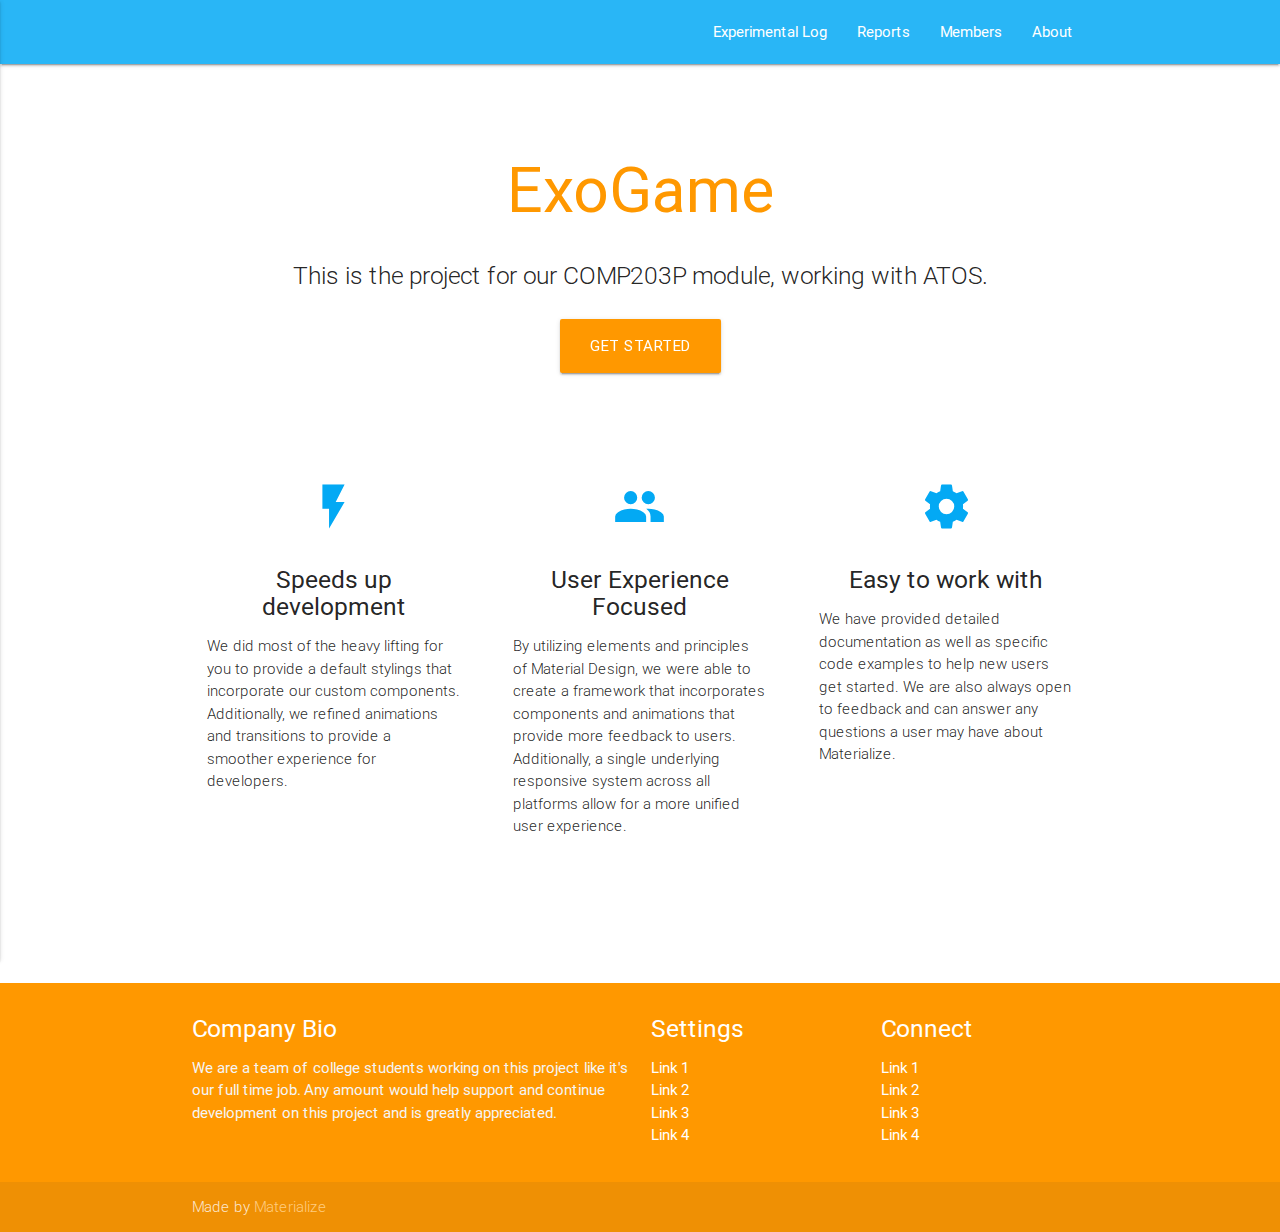
==== index.html @ fd26c018 "First commit" ====
<!DOCTYPE html>
<html lang="en">
<head>
  <meta http-equiv="Content-Type" content="text/html; charset=UTF-8"/>
  <meta name="viewport" content="width=device-width, initial-scale=1, maximum-scale=1.0"/>
  <title>ATOS Gamification Project - Team 17</title>

  <!-- CSS  -->
  <link href="https://fonts.googleapis.com/icon?family=Material+Icons" rel="stylesheet">
  <link href="css/materialize.css" type="text/css" rel="stylesheet" media="screen,projection"/>
  <link href="css/style.css" type="text/css" rel="stylesheet" media="screen,projection"/>
</head>
<body>
  <nav class="light-blue lighten-1" role="navigation">
    <div class="nav-wrapper container"><a id="logo-container" href="#" class="brand-logo"></a>
      
      <ul class="right hide-on-med-and-down">
        <li><a href="\C:\Users\DellPC\Desktop\ExoGame\about.html">About</a></li>
      </ul>

      <ul id="nav-mobile" class="side-nav">
        <li><a href="\C:\Users\DellPC\Desktop\ExoGame\about.html">About</a></li>
      </ul>
      
       <ul class="right hide-on-med-and-down">
        <li><a href="#">Members</a></li>
      </ul>

      <ul id="nav-mobile" class="side-nav">
        <li><a href="#">Members</a></li>
      </ul>

       <ul class="right hide-on-med-and-down">
        <li><a href="#">Reports</a></li>
      </ul>

      <ul id="nav-mobile" class="side-nav">
        <li><a href="#">Reports</a></li>
      </ul>

       <ul class="right hide-on-med-and-down">
        <li><a href="#">Experimental Log</a></li>
      </ul>

      <ul id="nav-mobile" class="side-nav">
        <li><a href="#">Experimental Log</a></li>
      </ul>


      <a href="#" data-activates="nav-mobile" class="button-collapse"><i class="material-icons">menu</i></a>
    </div>
  </nav>
  <div class="section no-pad-bot" id="index-banner">
    <div class="container">
      <br><br>
      <h1 class="header center orange-text">ExoGame</h1>
      <div class="row center">
        <h5 class="header col s12 light">This is the project for our COMP203P module, working with ATOS.</h5>
      </div>
      <div class="row center">
        <a href="http://materializecss.com/getting-started.html" id="download-button" class="btn-large waves-effect waves-light orange">Get Started</a>
      </div>
      <br><br>

    </div>
  </div>


  <div class="container">
    <div class="section">

      <!--   Icon Section   -->
      <div class="row">
        <div class="col s12 m4">
          <div class="icon-block">
            <h2 class="center light-blue-text"><i class="material-icons">flash_on</i></h2>
            <h5 class="center">Speeds up development</h5>

            <p class="light">We did most of the heavy lifting for you to provide a default stylings that incorporate our custom components. Additionally, we refined animations and transitions to provide a smoother experience for developers.</p>
          </div>
        </div>

        <div class="col s12 m4">
          <div class="icon-block">
            <h2 class="center light-blue-text"><i class="material-icons">group</i></h2>
            <h5 class="center">User Experience Focused</h5>

            <p class="light">By utilizing elements and principles of Material Design, we were able to create a framework that incorporates components and animations that provide more feedback to users. Additionally, a single underlying responsive system across all platforms allow for a more unified user experience.</p>
          </div>
        </div>

        <div class="col s12 m4">
          <div class="icon-block">
            <h2 class="center light-blue-text"><i class="material-icons">settings</i></h2>
            <h5 class="center">Easy to work with</h5>

            <p class="light">We have provided detailed documentation as well as specific code examples to help new users get started. We are also always open to feedback and can answer any questions a user may have about Materialize.</p>
          </div>
        </div>
      </div>

    </div>
    <br><br>

    <div class="section">

    </div>
  </div>

  <footer class="page-footer orange">
    <div class="container">
      <div class="row">
        <div class="col l6 s12">
          <h5 class="white-text">Company Bio</h5>
          <p class="grey-text text-lighten-4">We are a team of college students working on this project like it's our full time job. Any amount would help support and continue development on this project and is greatly appreciated.</p>


        </div>
        <div class="col l3 s12">
          <h5 class="white-text">Settings</h5>
          <ul>
            <li><a class="white-text" href="#!">Link 1</a></li>
            <li><a class="white-text" href="#!">Link 2</a></li>
            <li><a class="white-text" href="#!">Link 3</a></li>
            <li><a class="white-text" href="#!">Link 4</a></li>
          </ul>
        </div>
        <div class="col l3 s12">
          <h5 class="white-text">Connect</h5>
          <ul>
            <li><a class="white-text" href="#!">Link 1</a></li>
            <li><a class="white-text" href="#!">Link 2</a></li>
            <li><a class="white-text" href="#!">Link 3</a></li>
            <li><a class="white-text" href="#!">Link 4</a></li>
          </ul>
        </div>
      </div>
    </div>
    <div class="footer-copyright">
      <div class="container">
      Made by <a class="orange-text text-lighten-3" href="http://materializecss.com">Materialize</a>
      </div>
    </div>
  </footer>


  <!--  Scripts-->
  <script src="https://code.jquery.com/jquery-2.1.1.min.js"></script>
  <script src="js/materialize.js"></script>
  <script src="js/init.js"></script>

  </body>
</html>
---- css/style.css ----
.icon-block {
  padding: 0 15px;
}
.icon-block .material-icons {
	font-size: inherit;
}
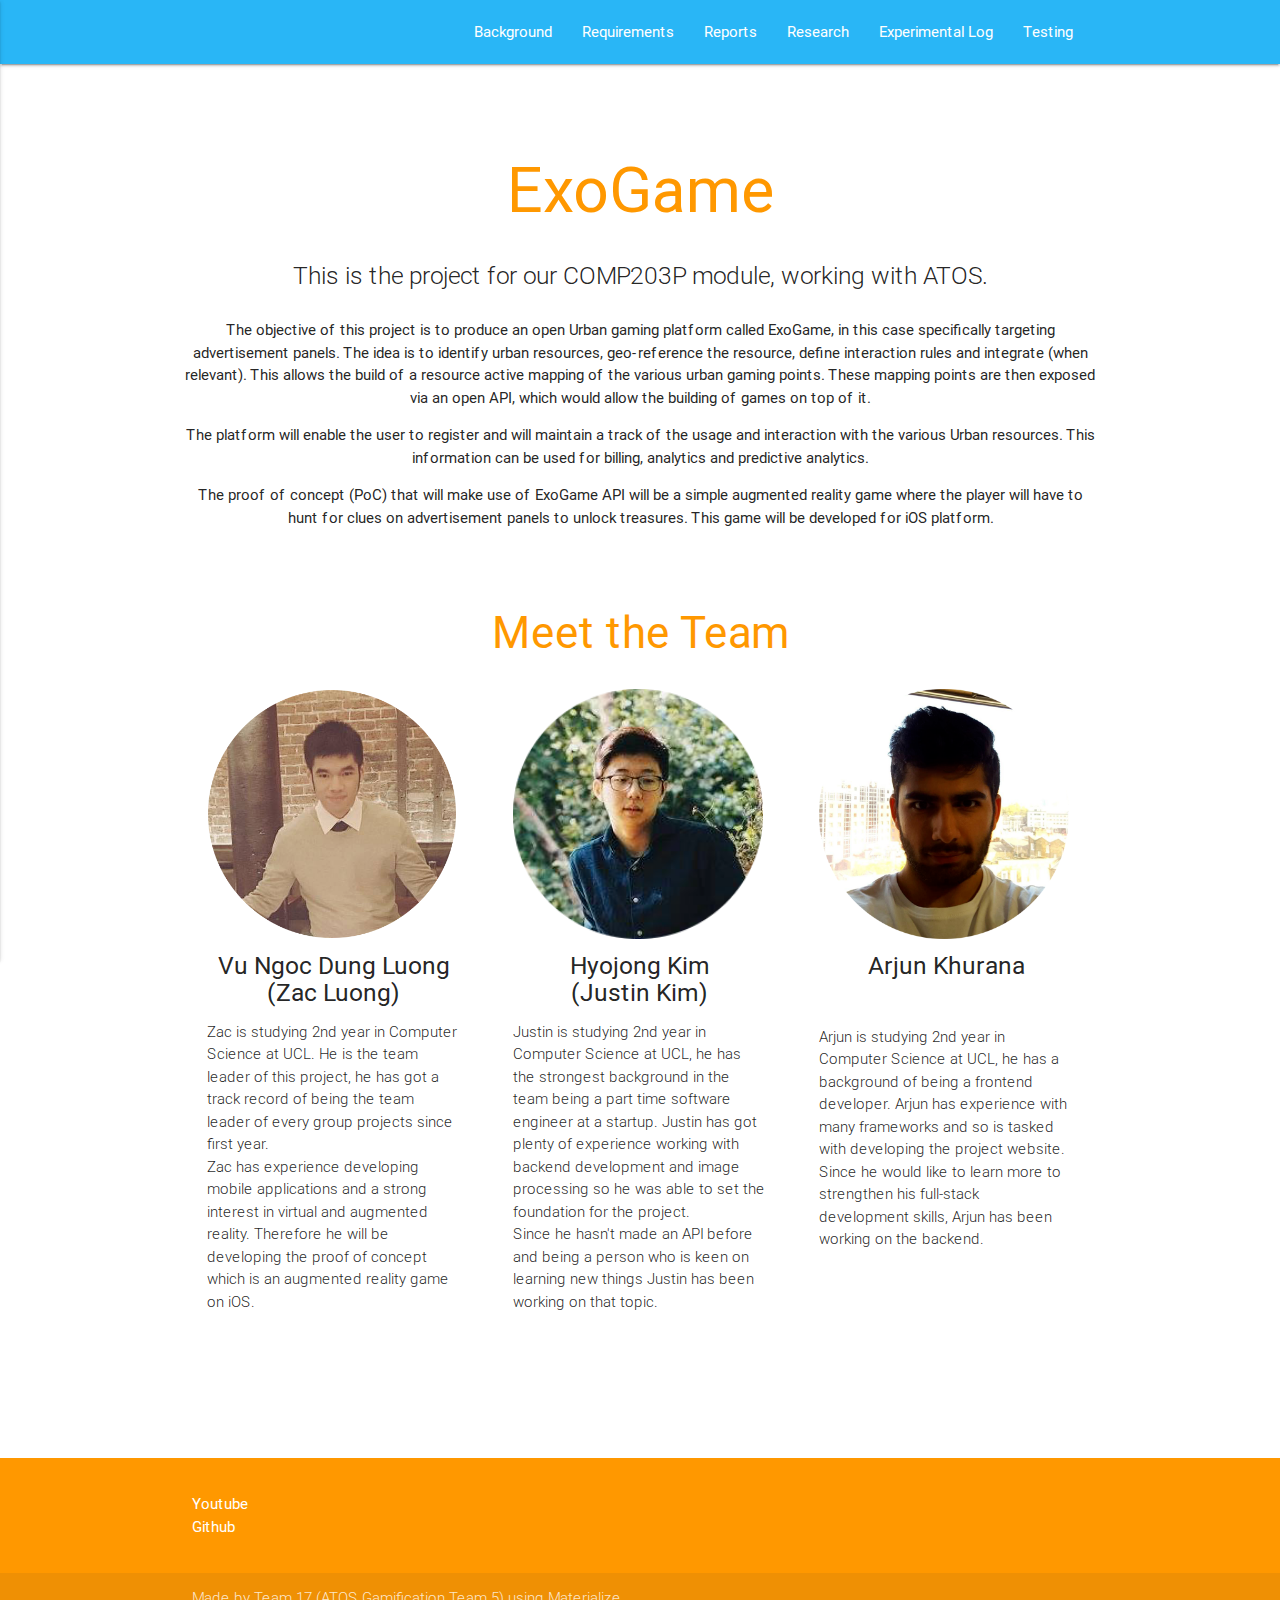
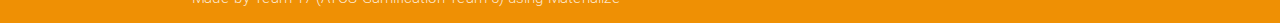
==== commit f57fc423: "Finished the index.html" ====
--- a/index.html
+++ b/index.html
@@ -15,37 +15,52 @@
     <div class="nav-wrapper container"><a id="logo-container" href="#" class="brand-logo"></a>
       
       <ul class="right hide-on-med-and-down">
-        <li><a href="\C:\Users\DellPC\Desktop\ExoGame\about.html">About</a></li>
+        <li><a href="testing.html">Testing</a></li>
       </ul>
 
       <ul id="nav-mobile" class="side-nav">
-        <li><a href="\C:\Users\DellPC\Desktop\ExoGame\about.html">About</a></li>
+        <li><a href="testing.html">Testing</a></li>
       </ul>
-      
-       <ul class="right hide-on-med-and-down">
-        <li><a href="#">Members</a></li>
+
+      <ul class="right hide-on-med-and-down">
+        <li><a href="log.html">Experimental Log</a></li>
       </ul>
 
       <ul id="nav-mobile" class="side-nav">
-        <li><a href="#">Members</a></li>
+        <li><a href="log.html">Experimental Log</a></li>
+      </ul>
+
+      <ul class="right hide-on-med-and-down">
+        <li><a href="research.html">Research</a></li>
+      </ul>
+
+      <ul id="nav-mobile" class="side-nav">
+        <li><a href="research.html">Research</a></li>
       </ul>
 
        <ul class="right hide-on-med-and-down">
-        <li><a href="#">Reports</a></li>
+        <li><a href="reports.html">Reports</a></li>
       </ul>
 
       <ul id="nav-mobile" class="side-nav">
-        <li><a href="#">Reports</a></li>
+        <li><a href="reports.html">Reports</a></li>
       </ul>
 
-       <ul class="right hide-on-med-and-down">
-        <li><a href="#">Experimental Log</a></li>
+      <ul class="right hide-on-med-and-down">
+        <li><a href="requirements.html">Requirements</a></li>
       </ul>
 
       <ul id="nav-mobile" class="side-nav">
-        <li><a href="#">Experimental Log</a></li>
+        <li><a href="requirements.html">Requirements</a></li>
       </ul>
 
+      <ul class="right hide-on-med-and-down">
+        <li><a href="background.html">Background</a></li>
+      </ul>
+
+      <ul id="nav-mobile" class="side-nav">
+        <li><a href="background.html">Background</a></li>
+      </ul>
 
       <a href="#" data-activates="nav-mobile" class="button-collapse"><i class="material-icons">menu</i></a>
     </div>
@@ -58,43 +73,57 @@
         <h5 class="header col s12 light">This is the project for our COMP203P module, working with ATOS.</h5>
       </div>
       <div class="row center">
-        <a href="http://materializecss.com/getting-started.html" id="download-button" class="btn-large waves-effect waves-light orange">Get Started</a>
+        <p>The objective of this project is to produce an open Urban gaming platform called ExoGame, in this case specifically targeting advertisement panels. The idea is to identify urban resources, geo-reference the resource, define interaction rules and integrate (when relevant). This allows the build of a resource active mapping of the various urban gaming points. These mapping points are then exposed via an open API, which would allow the building of games on top of it.
+        </p>
+        <p>
+        The platform will enable the user to register and will maintain a track of the usage and interaction with the various Urban resources. This information can be used for billing, analytics and predictive analytics.
+        </p>
+        <p>
+        The proof of concept (PoC) that will make use of ExoGame API will be a simple augmented reality game where the player will have to hunt for clues on advertisement panels to unlock treasures. This game will be developed for iOS platform.
+        </p>
       </div>
-      <br><br>
-
     </div>
   </div>
-
-
+<br>
   <div class="container">
+    <h3 class="header center orange-text">Meet the Team</h3>
     <div class="section">
 
       <!--   Icon Section   -->
       <div class="row">
         <div class="col s12 m4">
           <div class="icon-block">
-            <h2 class="center light-blue-text"><i class="material-icons">flash_on</i></h2>
-            <h5 class="center">Speeds up development</h5>
+            <img src="assets/zac.png" align="center" alt="zac" height="250" width="250">
+            <h5 class="center">Vu Ngoc Dung Luong <br>(Zac Luong)</h5>
 
-            <p class="light">We did most of the heavy lifting for you to provide a default stylings that incorporate our custom components. Additionally, we refined animations and transitions to provide a smoother experience for developers.</p>
+            <p class="light">Zac is studying 2nd year in Computer Science at UCL. He is the team leader of this project, he has got a track record of being the team leader of every group projects since first year.<br>
+           Zac has experience developing mobile applications and a strong interest in virtual and augmented reality. Therefore he will be developing the proof of concept which is an augmented reality game on iOS.<br> 
+            </p>
           </div>
         </div>
 
         <div class="col s12 m4">
           <div class="icon-block">
-            <h2 class="center light-blue-text"><i class="material-icons">group</i></h2>
-            <h5 class="center">User Experience Focused</h5>
+            <img src="assets/justin.png" align="center" alt="justin" height="250" width="250">
+            <h5 class="center">Hyojong Kim <br>(Justin Kim)</h5>
 
-            <p class="light">By utilizing elements and principles of Material Design, we were able to create a framework that incorporates components and animations that provide more feedback to users. Additionally, a single underlying responsive system across all platforms allow for a more unified user experience.</p>
+            <p class="light">Justin is studying 2nd year in Computer Science at UCL, he has the strongest background in the team being a part time software engineer at a startup. Justin has got plenty of experience working with backend development and image processing so he was able to set the foundation for the project.
+            <br>
+            Since he hasn't made an API before and being a person who is keen on learning new things Justin has been working on that topic.
+            </p>
           </div>
         </div>
 
         <div class="col s12 m4">
           <div class="icon-block">
-            <h2 class="center light-blue-text"><i class="material-icons">settings</i></h2>
-            <h5 class="center">Easy to work with</h5>
+            <img src="assets/arjun.png" align="center" alt="arjun" height="250" width="250">
+            <h5 class="center">Arjun Khurana</h5><br>
 
-            <p class="light">We have provided detailed documentation as well as specific code examples to help new users get started. We are also always open to feedback and can answer any questions a user may have about Materialize.</p>
+            <p class="light">
+            Arjun is studying 2nd year in Computer Science at UCL, he has a background of being a frontend developer. Arjun has experience with many frameworks and so is tasked with developing the project website.
+            <br>
+            Since he would like to learn more to strengthen his full-stack development skills, Arjun has been working on the backend.
+            </p>
           </div>
         </div>
       </div>
@@ -110,35 +139,17 @@
   <footer class="page-footer orange">
     <div class="container">
       <div class="row">
-        <div class="col l6 s12">
-          <h5 class="white-text">Company Bio</h5>
-          <p class="grey-text text-lighten-4">We are a team of college students working on this project like it's our full time job. Any amount would help support and continue development on this project and is greatly appreciated.</p>
-
-
-        </div>
         <div class="col l3 s12">
-          <h5 class="white-text">Settings</h5>
           <ul>
-            <li><a class="white-text" href="#!">Link 1</a></li>
-            <li><a class="white-text" href="#!">Link 2</a></li>
-            <li><a class="white-text" href="#!">Link 3</a></li>
-            <li><a class="white-text" href="#!">Link 4</a></li>
-          </ul>
-        </div>
-        <div class="col l3 s12">
-          <h5 class="white-text">Connect</h5>
-          <ul>
-            <li><a class="white-text" href="#!">Link 1</a></li>
-            <li><a class="white-text" href="#!">Link 2</a></li>
-            <li><a class="white-text" href="#!">Link 3</a></li>
-            <li><a class="white-text" href="#!">Link 4</a></li>
+            <li><a class="white-text" href="https://www.youtube.com/channel/UCresXhI6er-6QvVIx_49cLQ">Youtube</a></li>
+            <li><a class="white-text" href="https://github.com/justinrol/ATOS-Gamification.git">Github</a></li>
           </ul>
         </div>
       </div>
     </div>
     <div class="footer-copyright">
       <div class="container">
-      Made by <a class="orange-text text-lighten-3" href="http://materializecss.com">Materialize</a>
+      Made by Team 17 (ATOS Gamification Team 5) using Materialize
       </div>
     </div>
   </footer>
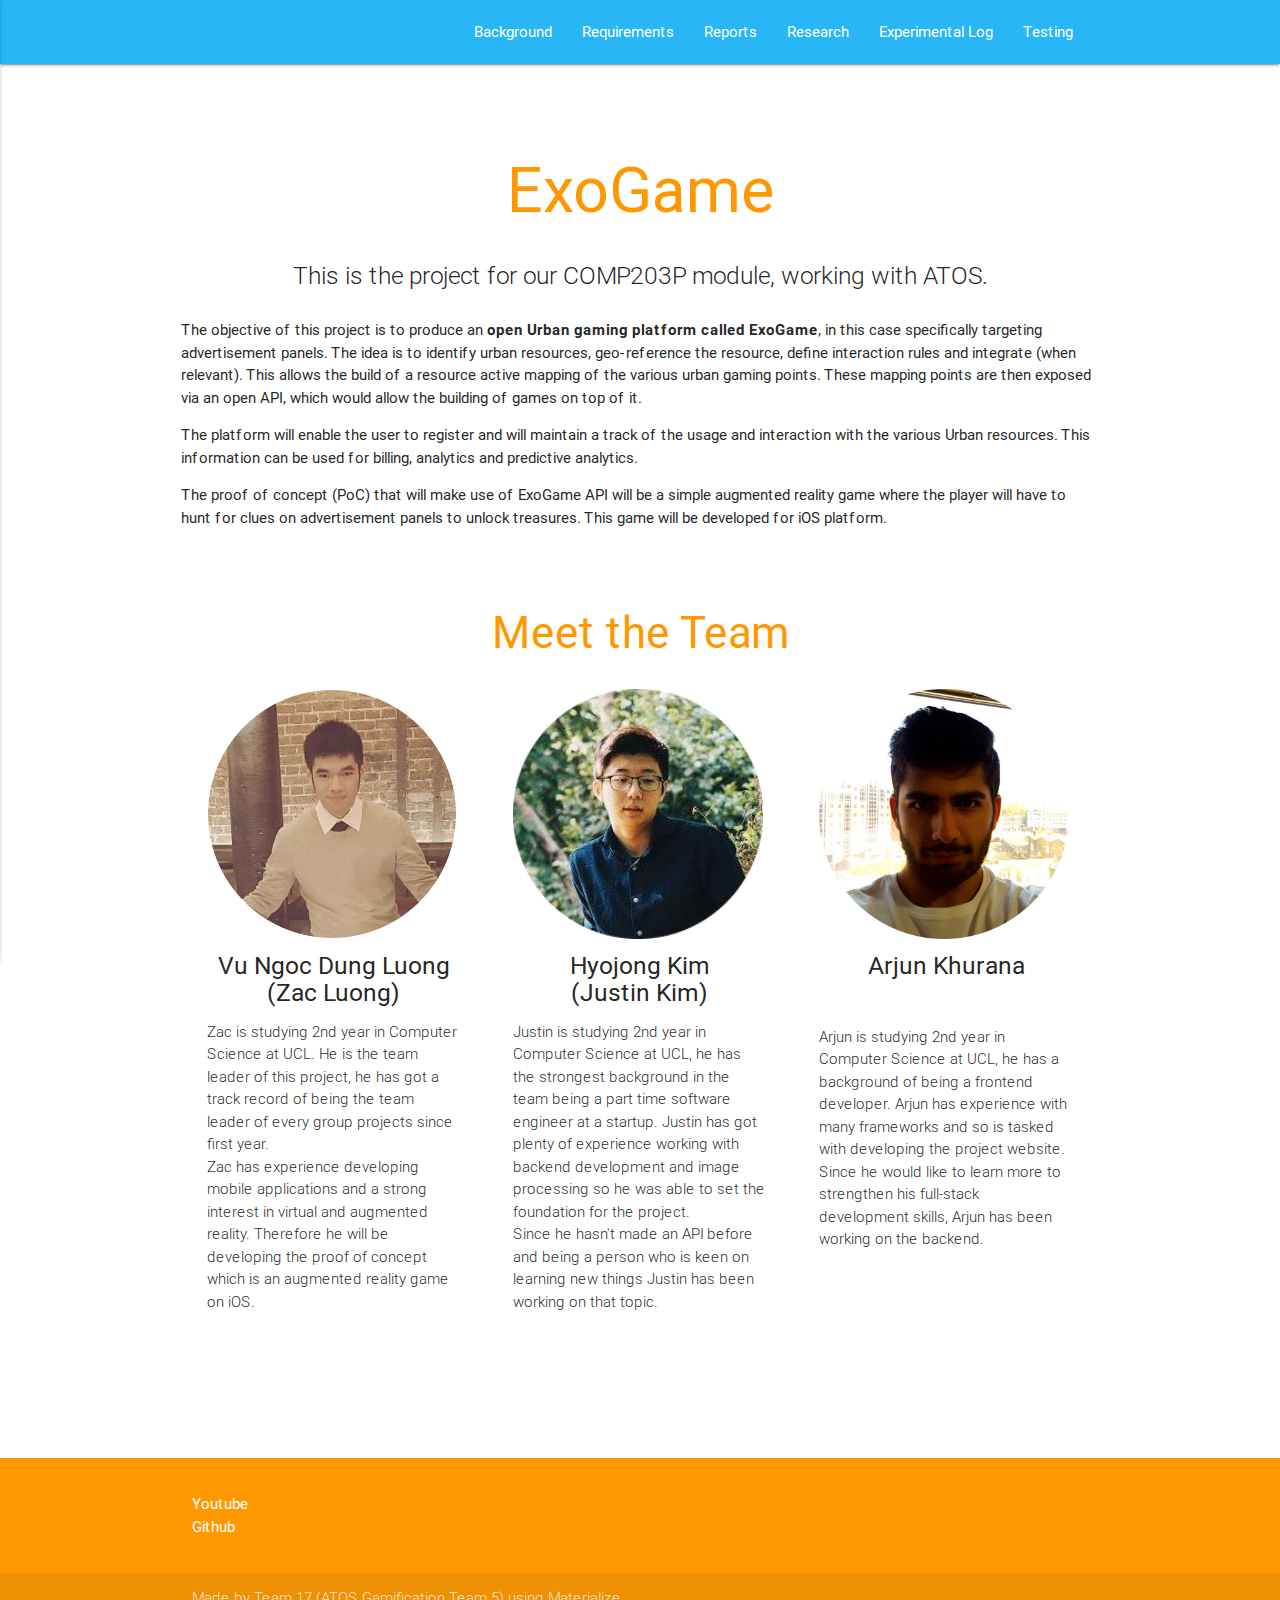
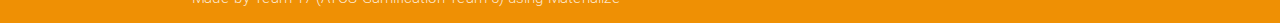
==== commit 7fde2194: "Changed text alignment in index.html" ====
--- a/index.html
+++ b/index.html
@@ -72,8 +72,8 @@
       <div class="row center">
         <h5 class="header col s12 light">This is the project for our COMP203P module, working with ATOS.</h5>
       </div>
-      <div class="row center">
-        <p>The objective of this project is to produce an open Urban gaming platform called ExoGame, in this case specifically targeting advertisement panels. The idea is to identify urban resources, geo-reference the resource, define interaction rules and integrate (when relevant). This allows the build of a resource active mapping of the various urban gaming points. These mapping points are then exposed via an open API, which would allow the building of games on top of it.
+      <div class="row">
+        <p>The objective of this project is to produce an <b>open Urban gaming platform called ExoGame</b>, in this case specifically targeting advertisement panels. The idea is to identify urban resources, geo-reference the resource, define interaction rules and integrate (when relevant). This allows the build of a resource active mapping of the various urban gaming points. These mapping points are then exposed via an open API, which would allow the building of games on top of it.
         </p>
         <p>
         The platform will enable the user to register and will maintain a track of the usage and interaction with the various Urban resources. This information can be used for billing, analytics and predictive analytics.
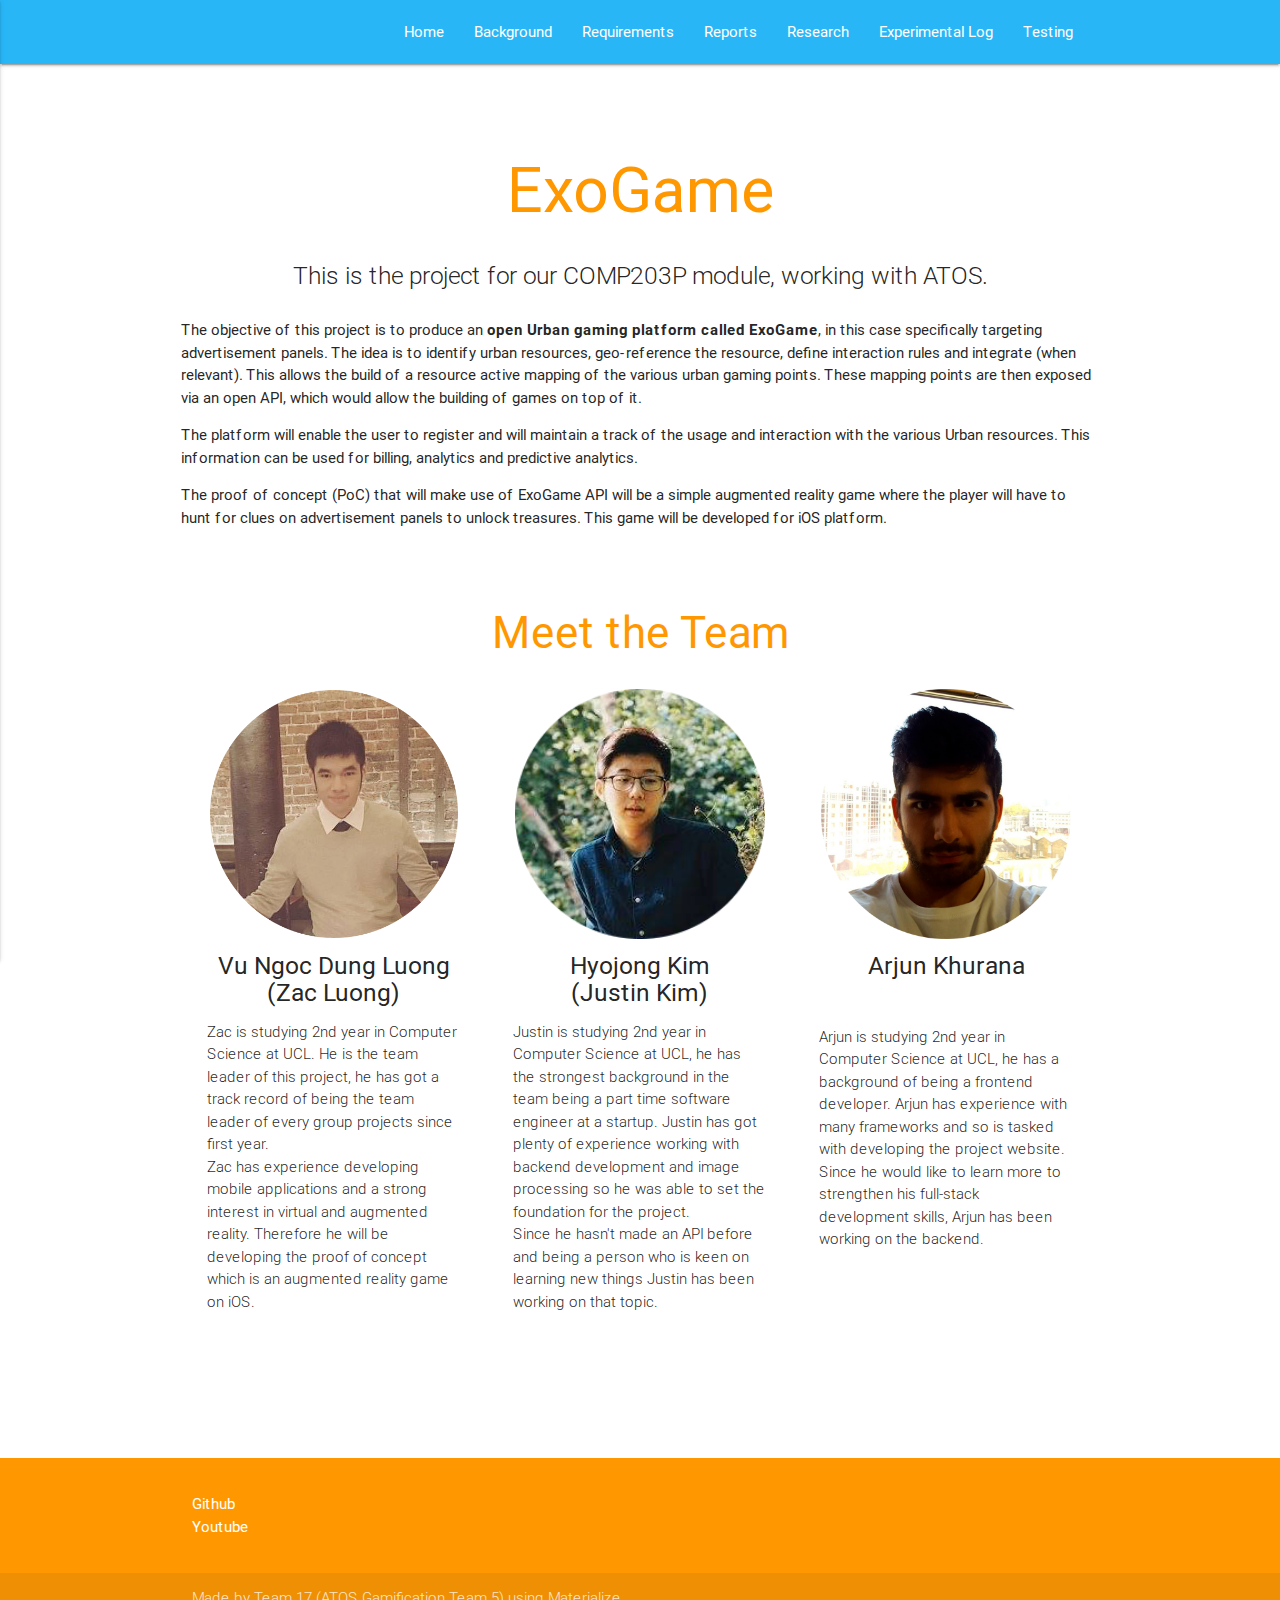
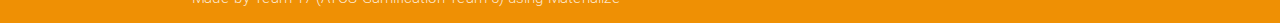
==== commit 94d9b66a: "First commit" ====
--- a/index.html
+++ b/index.html
@@ -60,6 +60,14 @@
 
       <ul id="nav-mobile" class="side-nav">
         <li><a href="background.html">Background</a></li>
+      </ul>
+
+       <ul class="right hide-on-med-and-down">
+        <li><a href="index.html">Home</a></li>
+      </ul>
+
+      <ul id="nav-mobile" class="side-nav">
+        <li><a href="index.html">Home</a></li>
       </ul>
 
       <a href="#" data-activates="nav-mobile" class="button-collapse"><i class="material-icons">menu</i></a>
@@ -141,8 +149,8 @@
       <div class="row">
         <div class="col l3 s12">
           <ul>
+            <li><a class="white-text" href="https://github.com/justinrol/ATOS-Gamification.git">Github</a></li>
             <li><a class="white-text" href="https://www.youtube.com/channel/UCresXhI6er-6QvVIx_49cLQ">Youtube</a></li>
-            <li><a class="white-text" href="https://github.com/justinrol/ATOS-Gamification.git">Github</a></li>
           </ul>
         </div>
       </div>
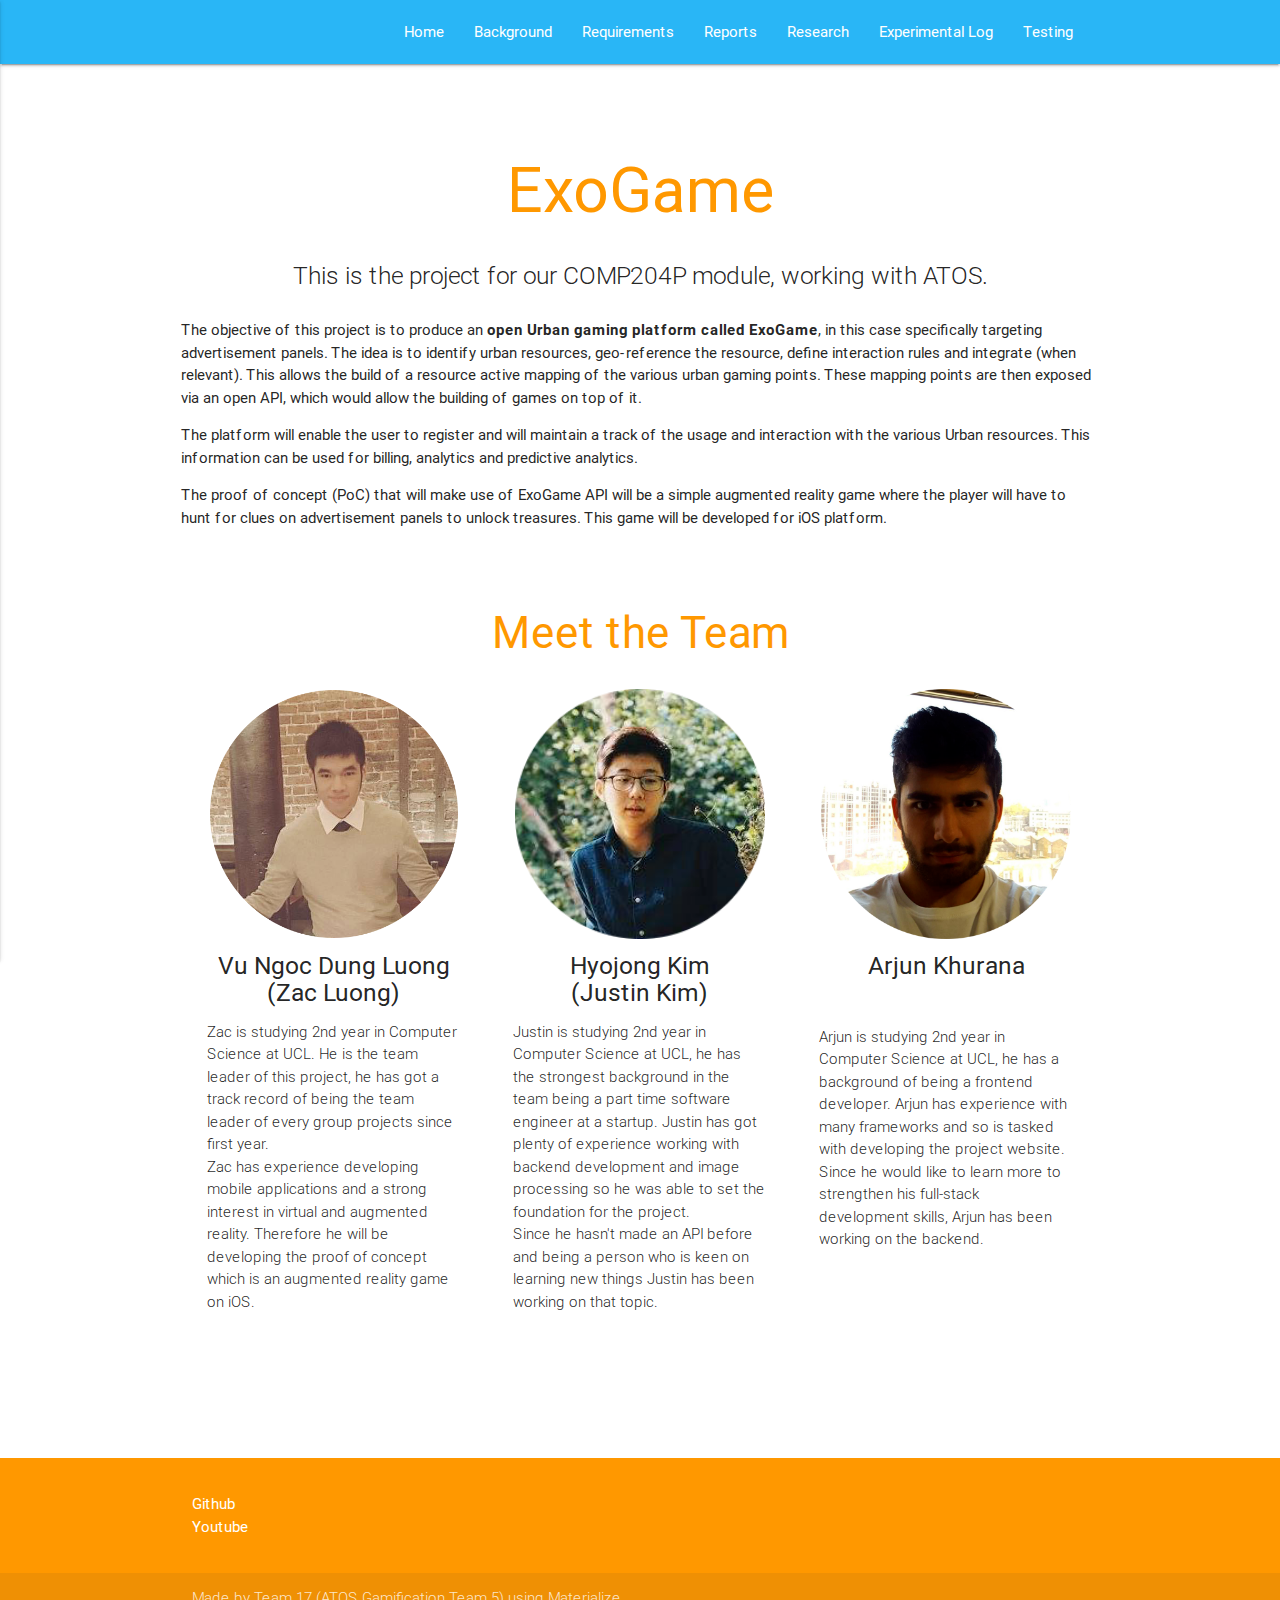
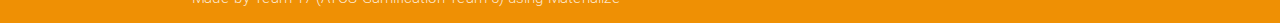
==== commit 97576461: "Added Research Page" ====
--- a/index.html
+++ b/index.html
@@ -78,7 +78,7 @@
       <br><br>
       <h1 class="header center orange-text">ExoGame</h1>
       <div class="row center">
-        <h5 class="header col s12 light">This is the project for our COMP203P module, working with ATOS.</h5>
+        <h5 class="header col s12 light">This is the project for our COMP204P module, working with ATOS.</h5>
       </div>
       <div class="row">
         <p>The objective of this project is to produce an <b>open Urban gaming platform called ExoGame</b>, in this case specifically targeting advertisement panels. The idea is to identify urban resources, geo-reference the resource, define interaction rules and integrate (when relevant). This allows the build of a resource active mapping of the various urban gaming points. These mapping points are then exposed via an open API, which would allow the building of games on top of it.
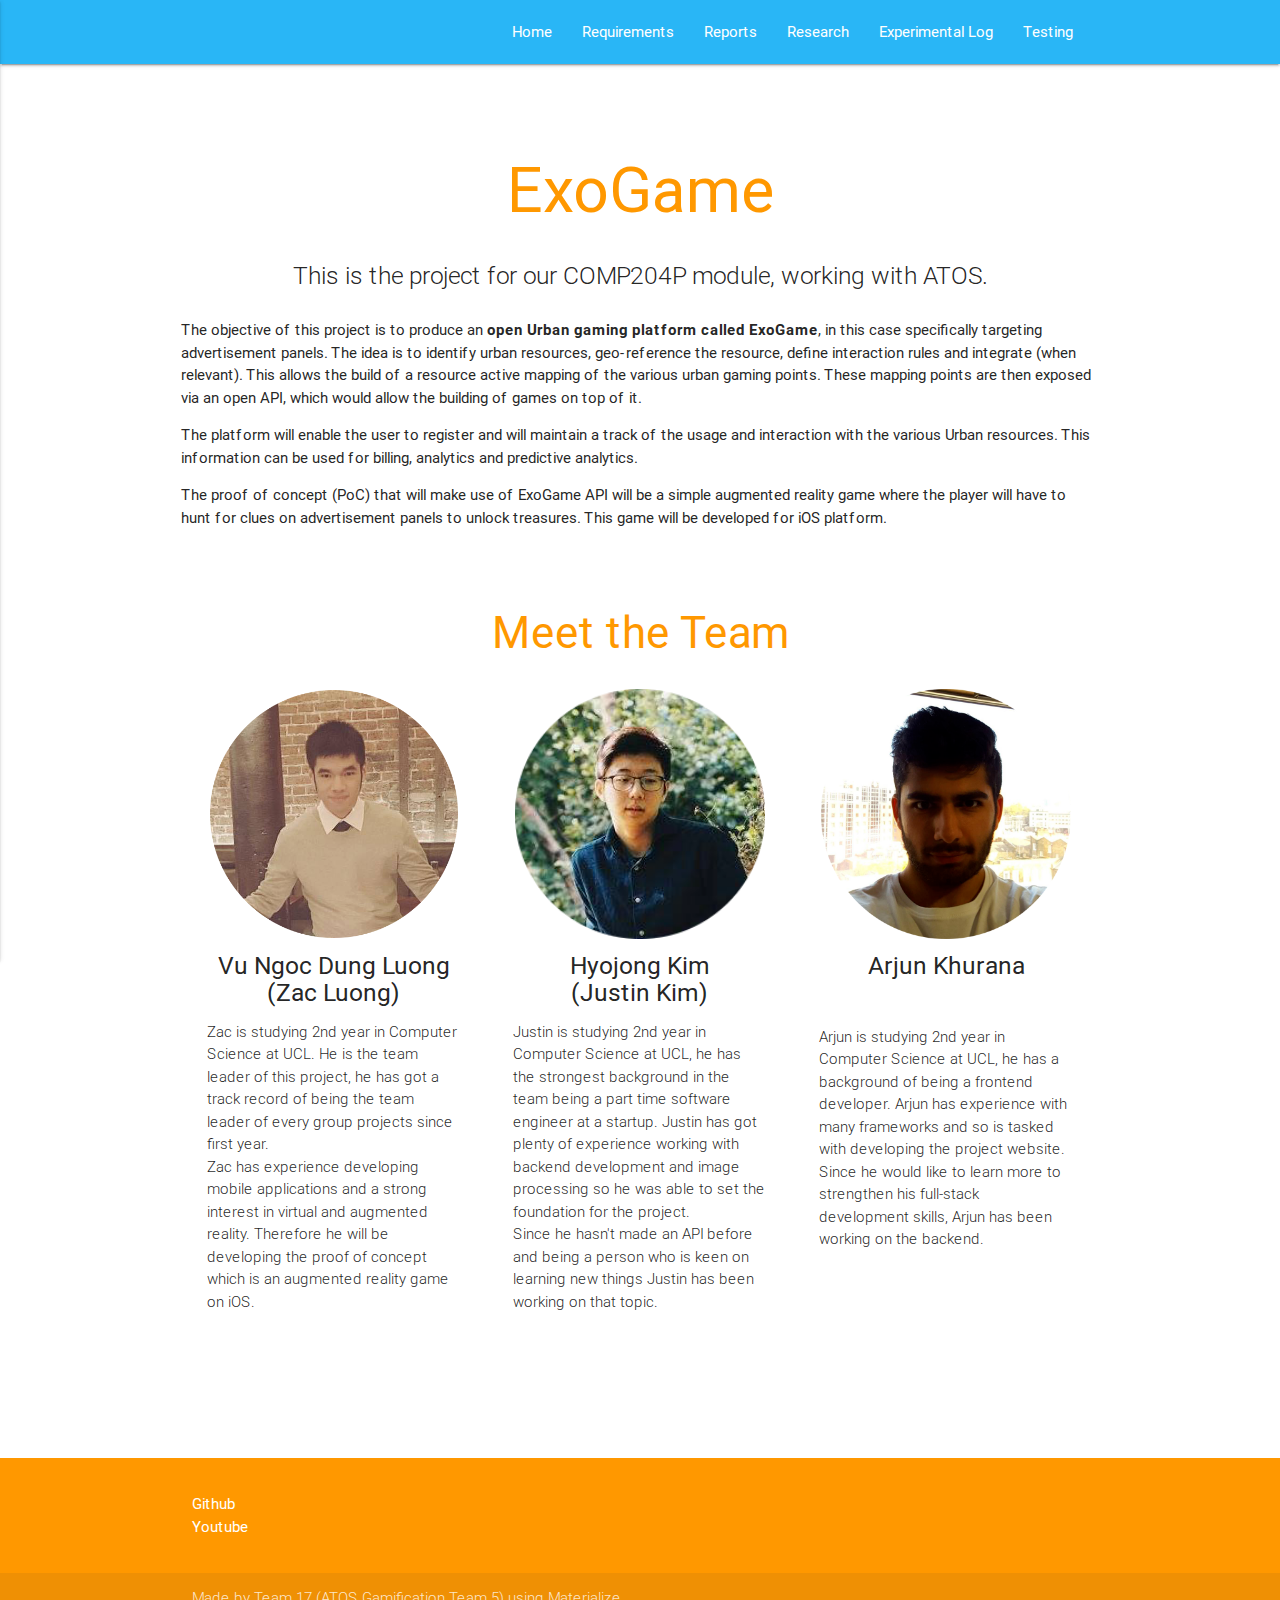
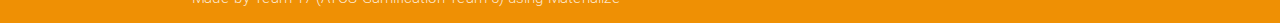
==== commit 3fcc8ca7: "First commit" ====
--- a/index.html
+++ b/index.html
@@ -52,14 +52,6 @@
 
       <ul id="nav-mobile" class="side-nav">
         <li><a href="requirements.html">Requirements</a></li>
-      </ul>
-
-      <ul class="right hide-on-med-and-down">
-        <li><a href="background.html">Background</a></li>
-      </ul>
-
-      <ul id="nav-mobile" class="side-nav">
-        <li><a href="background.html">Background</a></li>
       </ul>
 
        <ul class="right hide-on-med-and-down">
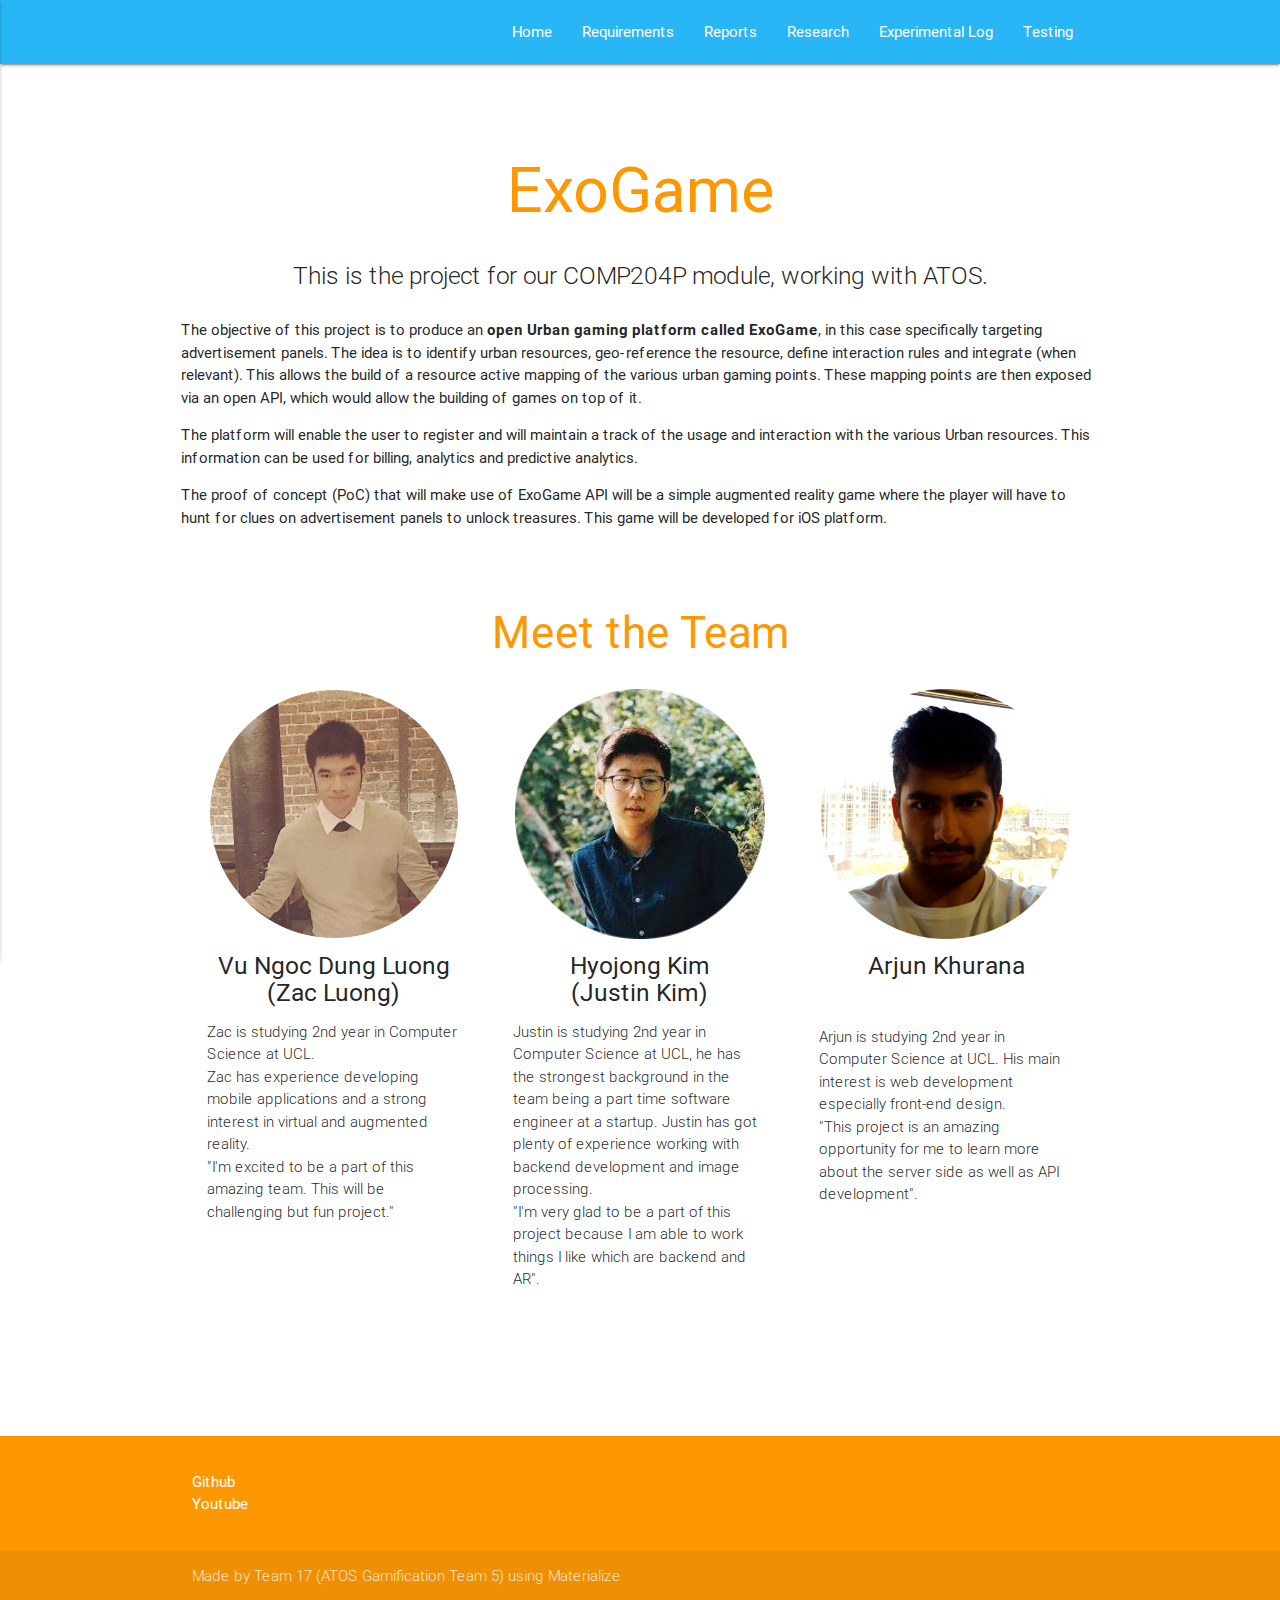
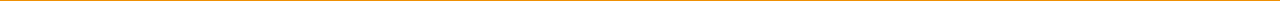
==== commit 52b6f2cd: "merge resolve" ====
--- a/index.html
+++ b/index.html
@@ -96,8 +96,9 @@
             <img src="assets/zac.png" align="center" alt="zac" height="250" width="250">
             <h5 class="center">Vu Ngoc Dung Luong <br>(Zac Luong)</h5>
 
-            <p class="light">Zac is studying 2nd year in Computer Science at UCL. He is the team leader of this project, he has got a track record of being the team leader of every group projects since first year.<br>
-           Zac has experience developing mobile applications and a strong interest in virtual and augmented reality. Therefore he will be developing the proof of concept which is an augmented reality game on iOS.<br> 
+            <p class="light">Zac is studying 2nd year in Computer Science at UCL.<br>
+           Zac has experience developing mobile applications and a strong interest in virtual and augmented reality.
+           <br> "I'm excited to be a part of this amazing team. This will be challenging but fun project."
             </p>
           </div>
         </div>
@@ -107,9 +108,7 @@
             <img src="assets/justin.png" align="center" alt="justin" height="250" width="250">
             <h5 class="center">Hyojong Kim <br>(Justin Kim)</h5>
 
-            <p class="light">Justin is studying 2nd year in Computer Science at UCL, he has the strongest background in the team being a part time software engineer at a startup. Justin has got plenty of experience working with backend development and image processing so he was able to set the foundation for the project.
-            <br>
-            Since he hasn't made an API before and being a person who is keen on learning new things Justin has been working on that topic.
+            <p class="light">Justin is studying 2nd year in Computer Science at UCL, he has the strongest background in the team being a part time software engineer at a startup. Justin has got plenty of experience working with backend development and image processing.<br>"I'm very glad to be a part of this project because I am able to work things I like which are backend and AR".
             </p>
           </div>
         </div>
@@ -120,9 +119,7 @@
             <h5 class="center">Arjun Khurana</h5><br>
 
             <p class="light">
-            Arjun is studying 2nd year in Computer Science at UCL, he has a background of being a frontend developer. Arjun has experience with many frameworks and so is tasked with developing the project website.
-            <br>
-            Since he would like to learn more to strengthen his full-stack development skills, Arjun has been working on the backend.
+            Arjun is studying 2nd year in Computer Science at UCL. His main interest is web development especially front-end design. <br>"This project is an amazing opportunity for me to learn more about the server side as well as API development". 
             </p>
           </div>
         </div>
